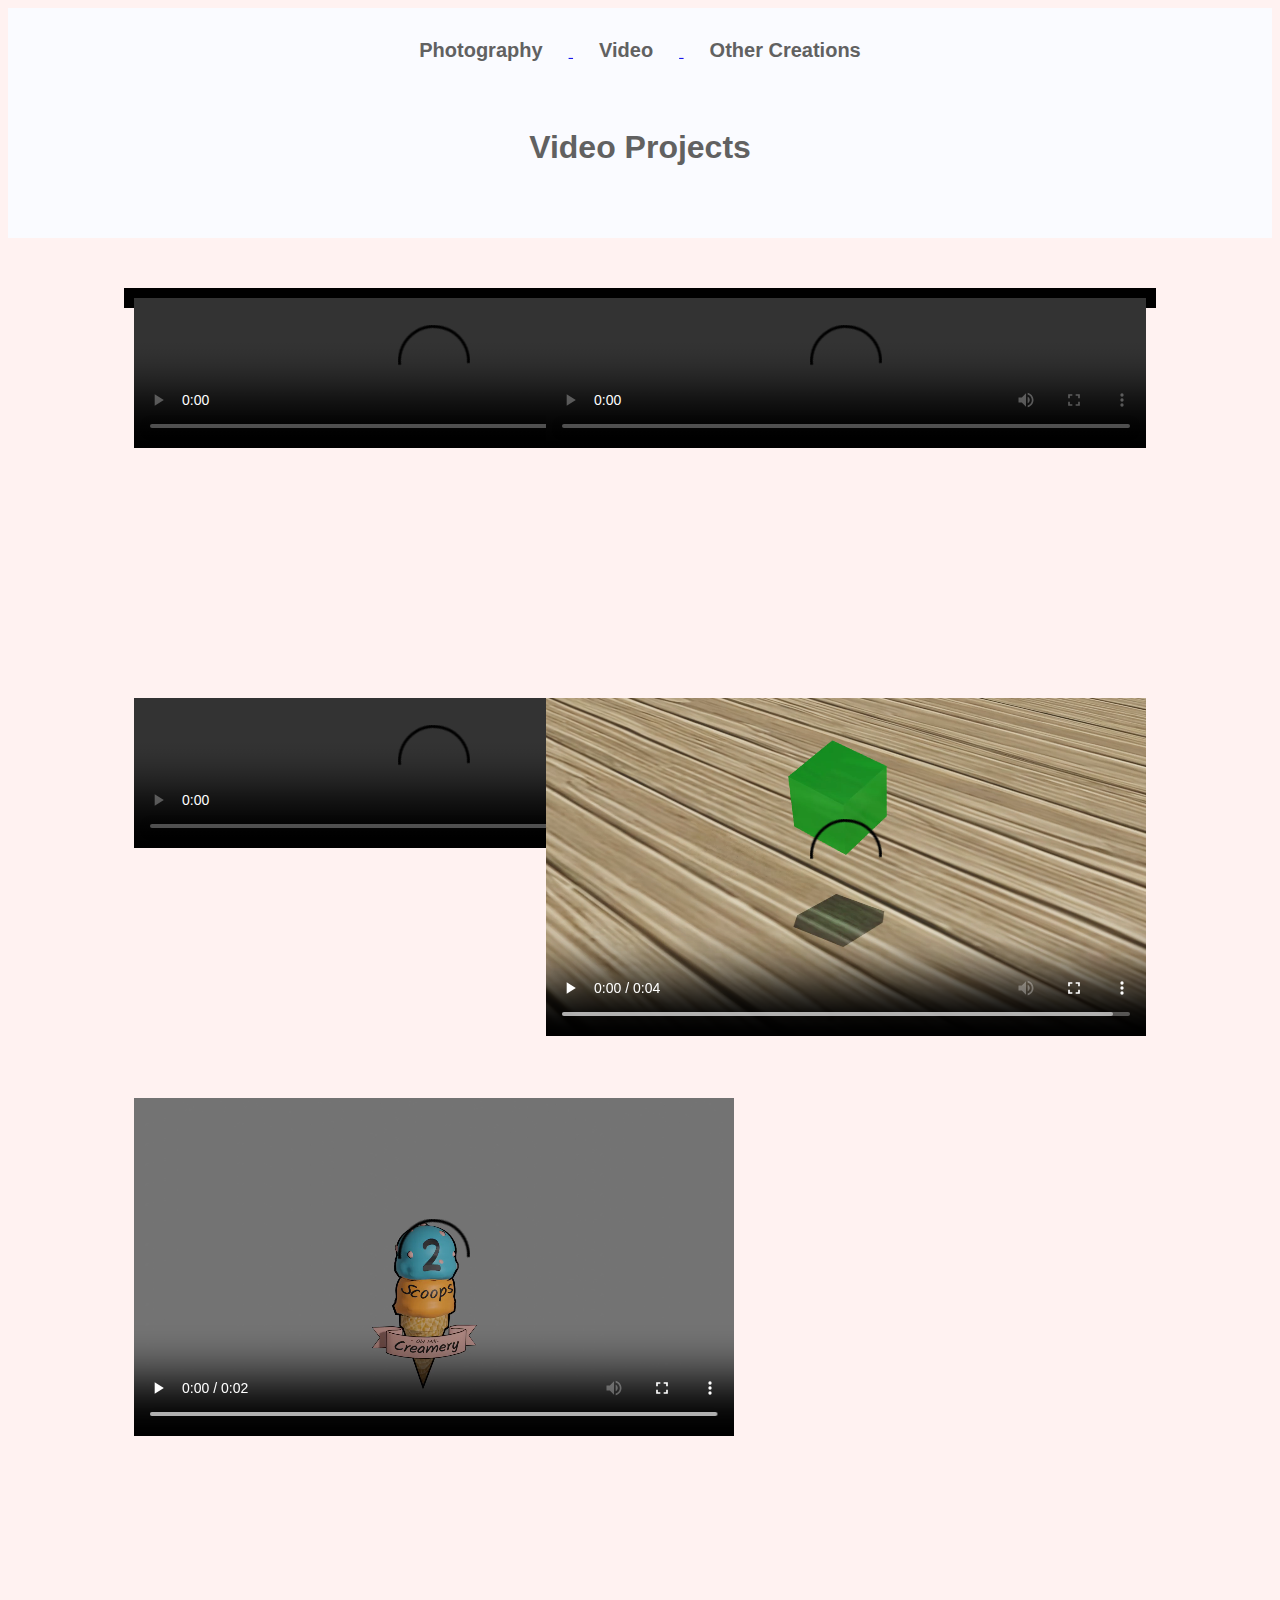
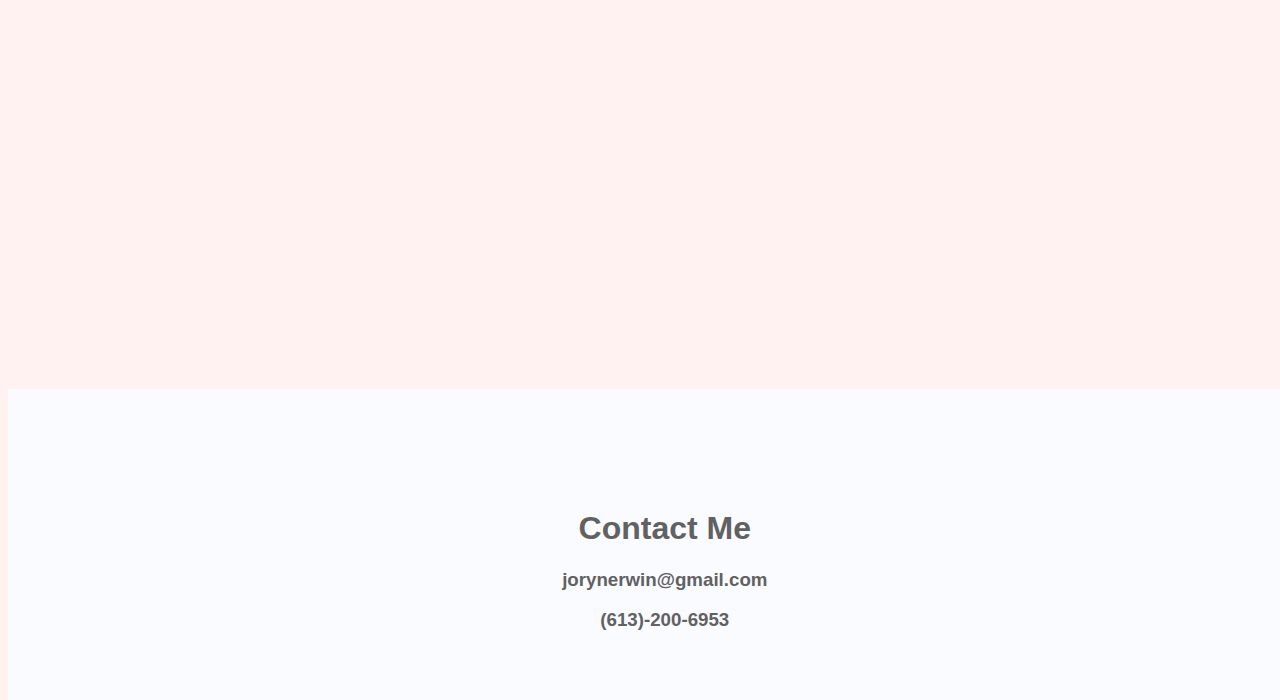
==== video.html @ 50ed5902 "Add files via upload" ====
﻿<!DOCTYPE html>

<html lang="en" xmlns="http://www.w3.org/1999/xhtml">
<head>
    <meta charset="utf-8" />
    <title>Joryn Erwin Video</title>
    <link rel="stylesheet" href="styles\styles.css">
</head>
<body>
<div class="title"><h1>Video Projects</h1></div>

<div class="videos">

<video controls class="video1">
<source src="\videos\video1.mp4" type="video/mp4">
</video>

<video controls class="video2">
<source src="\videos\video2.mkv" type="video/mp4">
</video>

<video controls class="video3">
<source src="\videos\video3.mov" type="video/mp4">
</video>

<video controls class="video4">
<source src="\videos\render1.mkv" type="video/mp4">
</video>

<video controls class="video5">
<source src="\videos\render2.mp4" type="video/mp4">
</video>
</div>

<div class="pageselect">
<a href="\index.html">
<button><h2>Photography</h2></button>
</a>
<a href="\video.html">
<button><h2>Video<h2></button>
</a>
<a href="\digitalcreations.html">
<button><h2>Other Creations<h2></button>
</a>
</div>

<div class="footer">
<h1>Contact Me</h1>
<h3>jorynerwin@gmail.com</h2>
<h3>(613)-200-6953</h3>
</div>

</body>
</html>
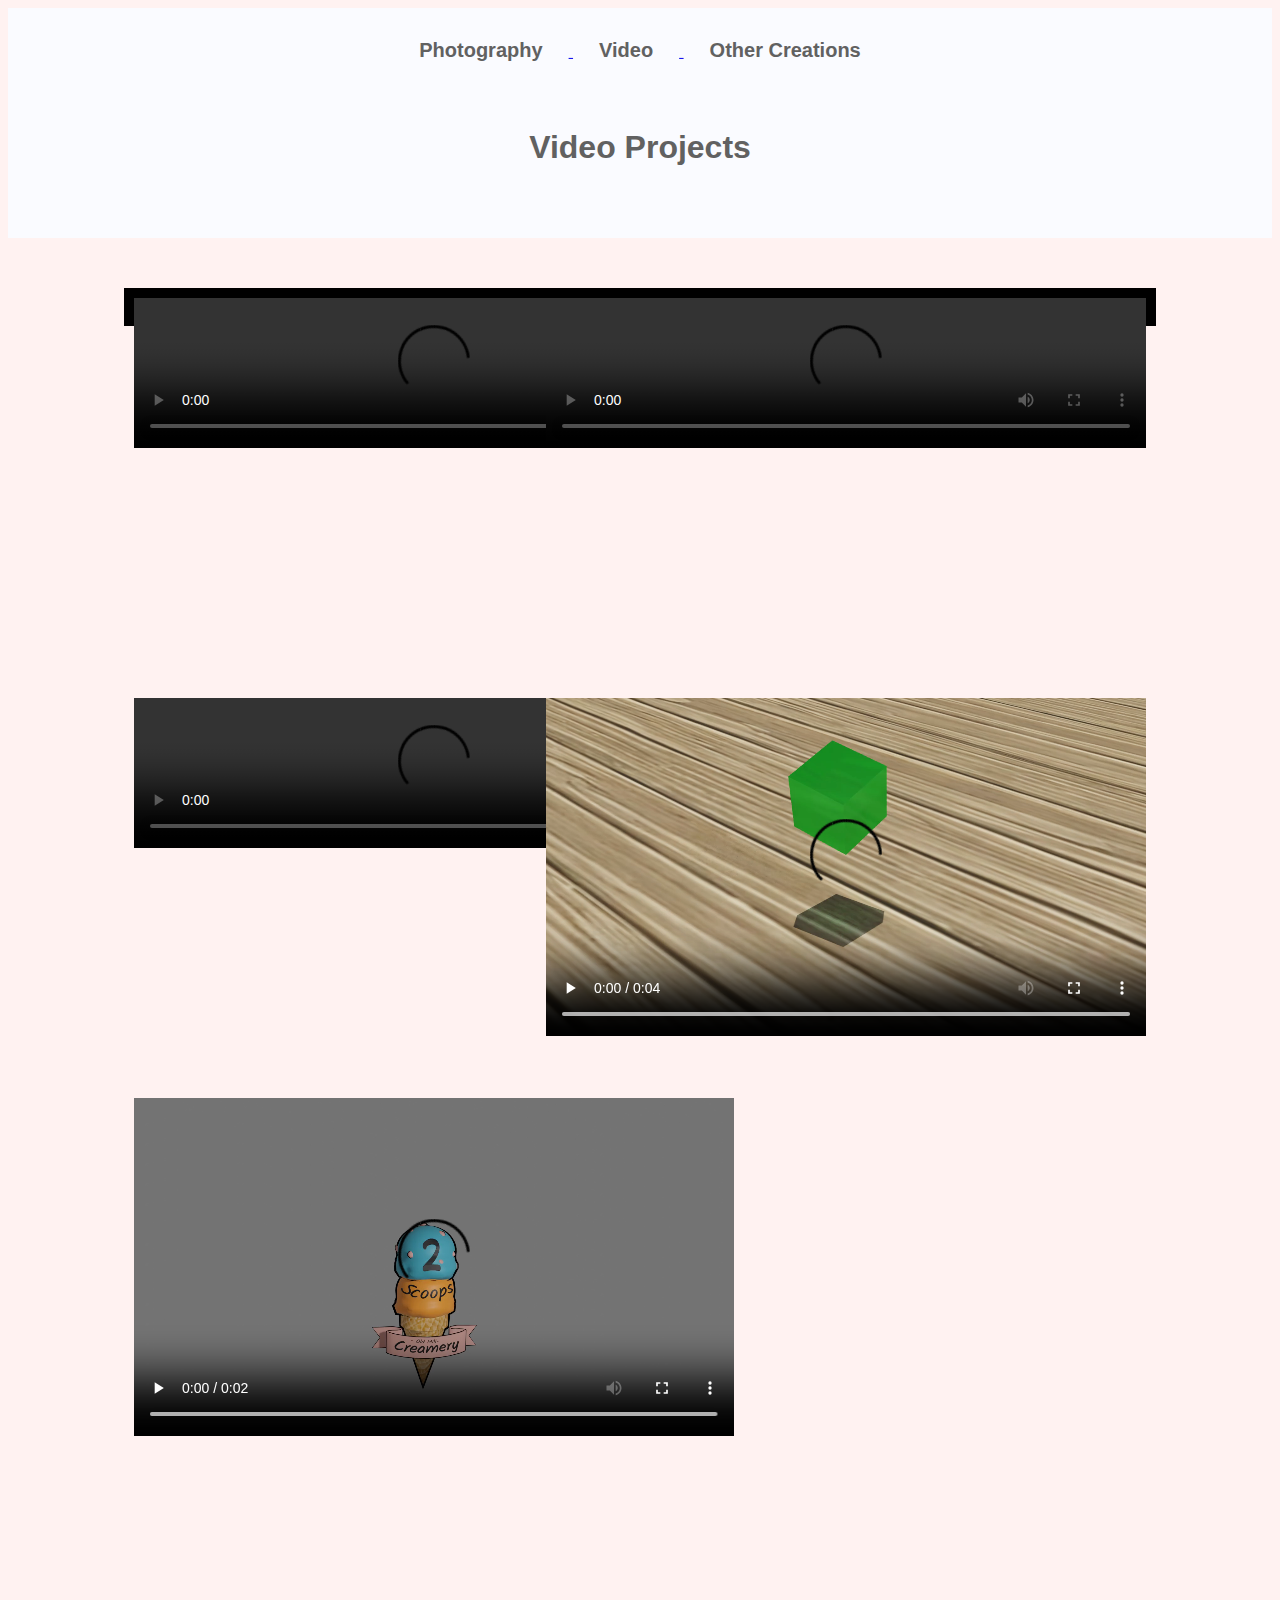
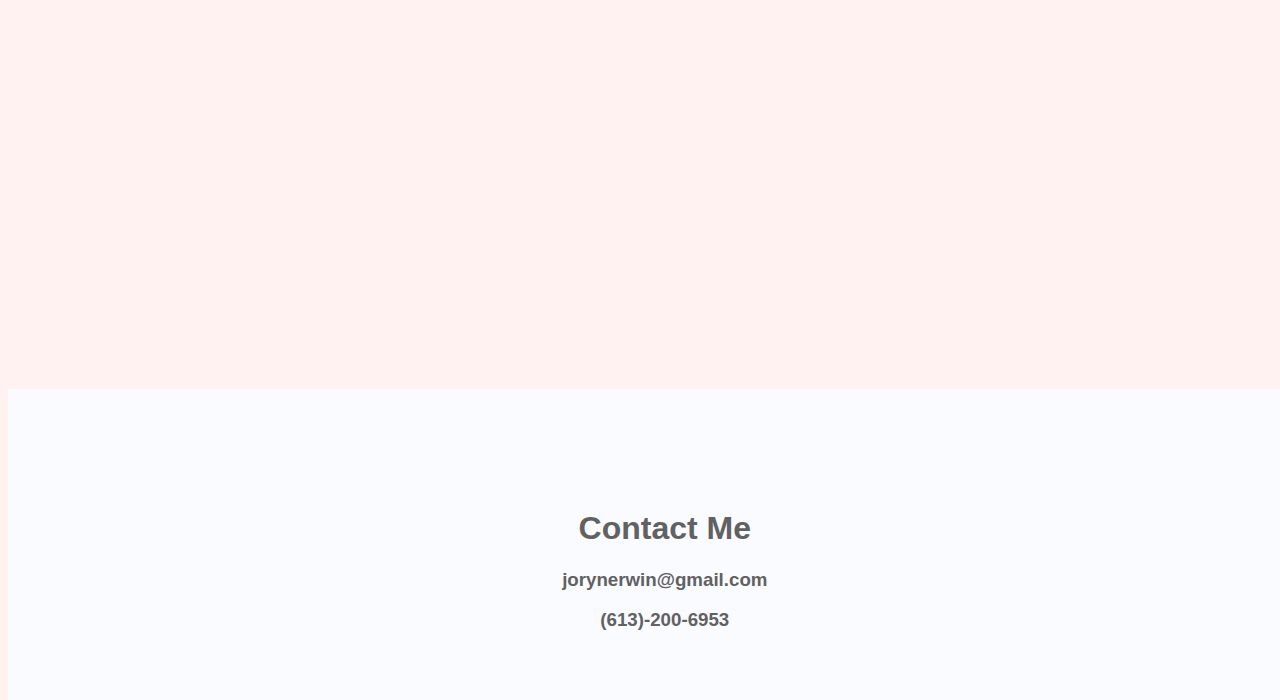
==== commit 903327d2: "Update video.html" ====
--- a/video.html
+++ b/video.html
@@ -1,4 +1,4 @@
-﻿<!DOCTYPE html>
+<!DOCTYPE html>
 
 <html lang="en" xmlns="http://www.w3.org/1999/xhtml">
 <head>
@@ -29,7 +29,8 @@
 
 <video controls class="video5">
 <source src="\videos\render2.mp4" type="video/mp4">
-</video>
+</video>
+<button class="btn"><i class="fa fa-download"></i> Download</button>
 </div>
 
 <div class="pageselect">
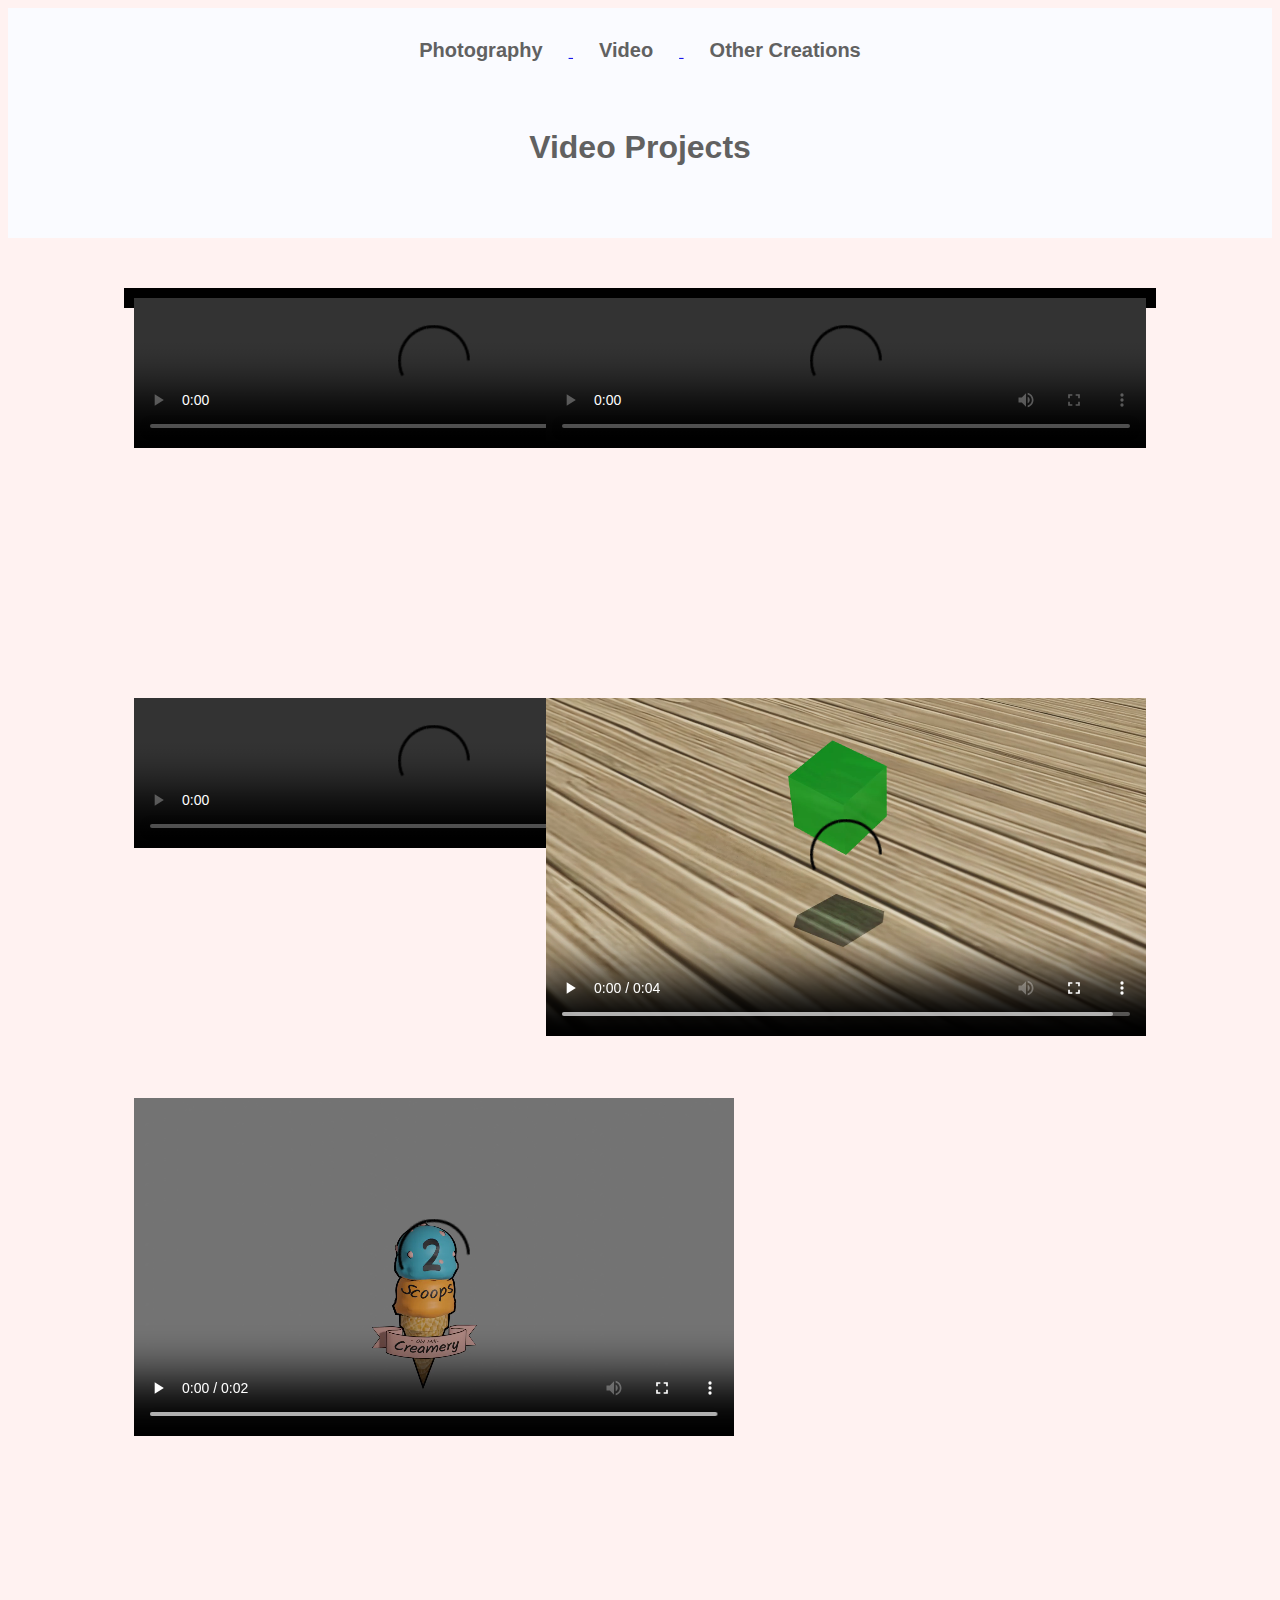
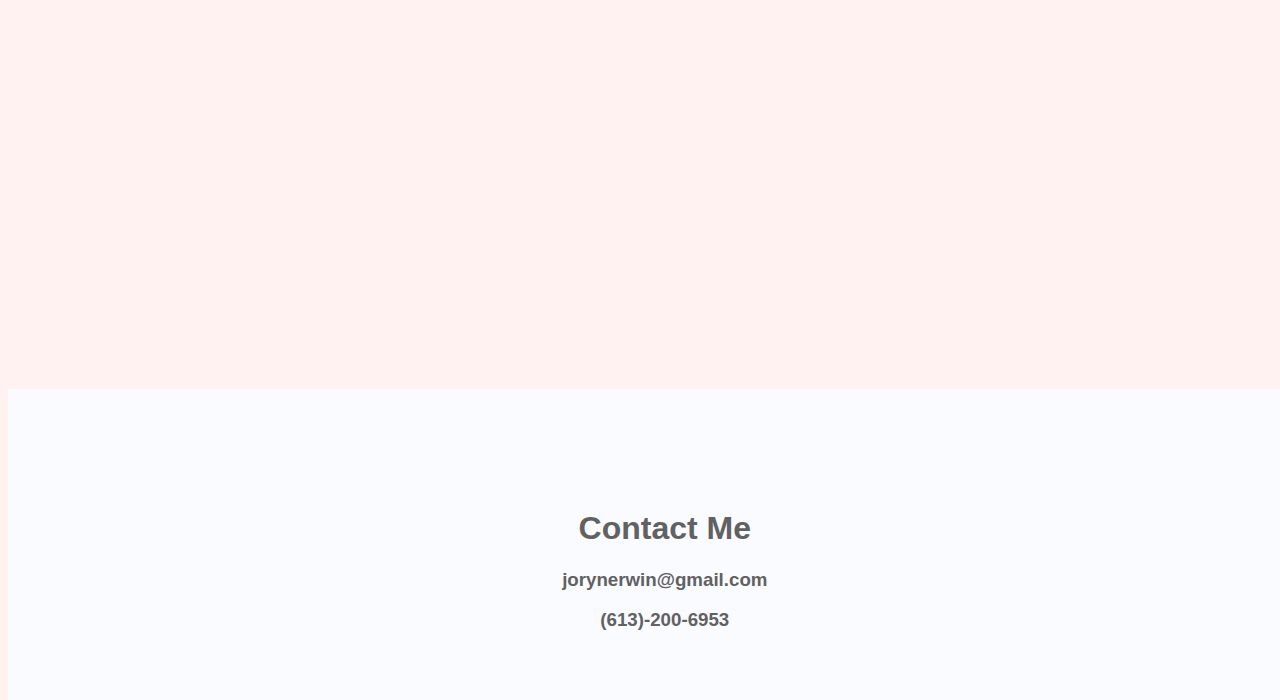
==== commit af4a9ae9: "Update video.html" ====
--- a/video.html
+++ b/video.html
@@ -30,7 +30,6 @@
 <video controls class="video5">
 <source src="\videos\render2.mp4" type="video/mp4">
 </video>
-<button class="btn"><i class="fa fa-download"></i> Download</button>
 </div>
 
 <div class="pageselect">
